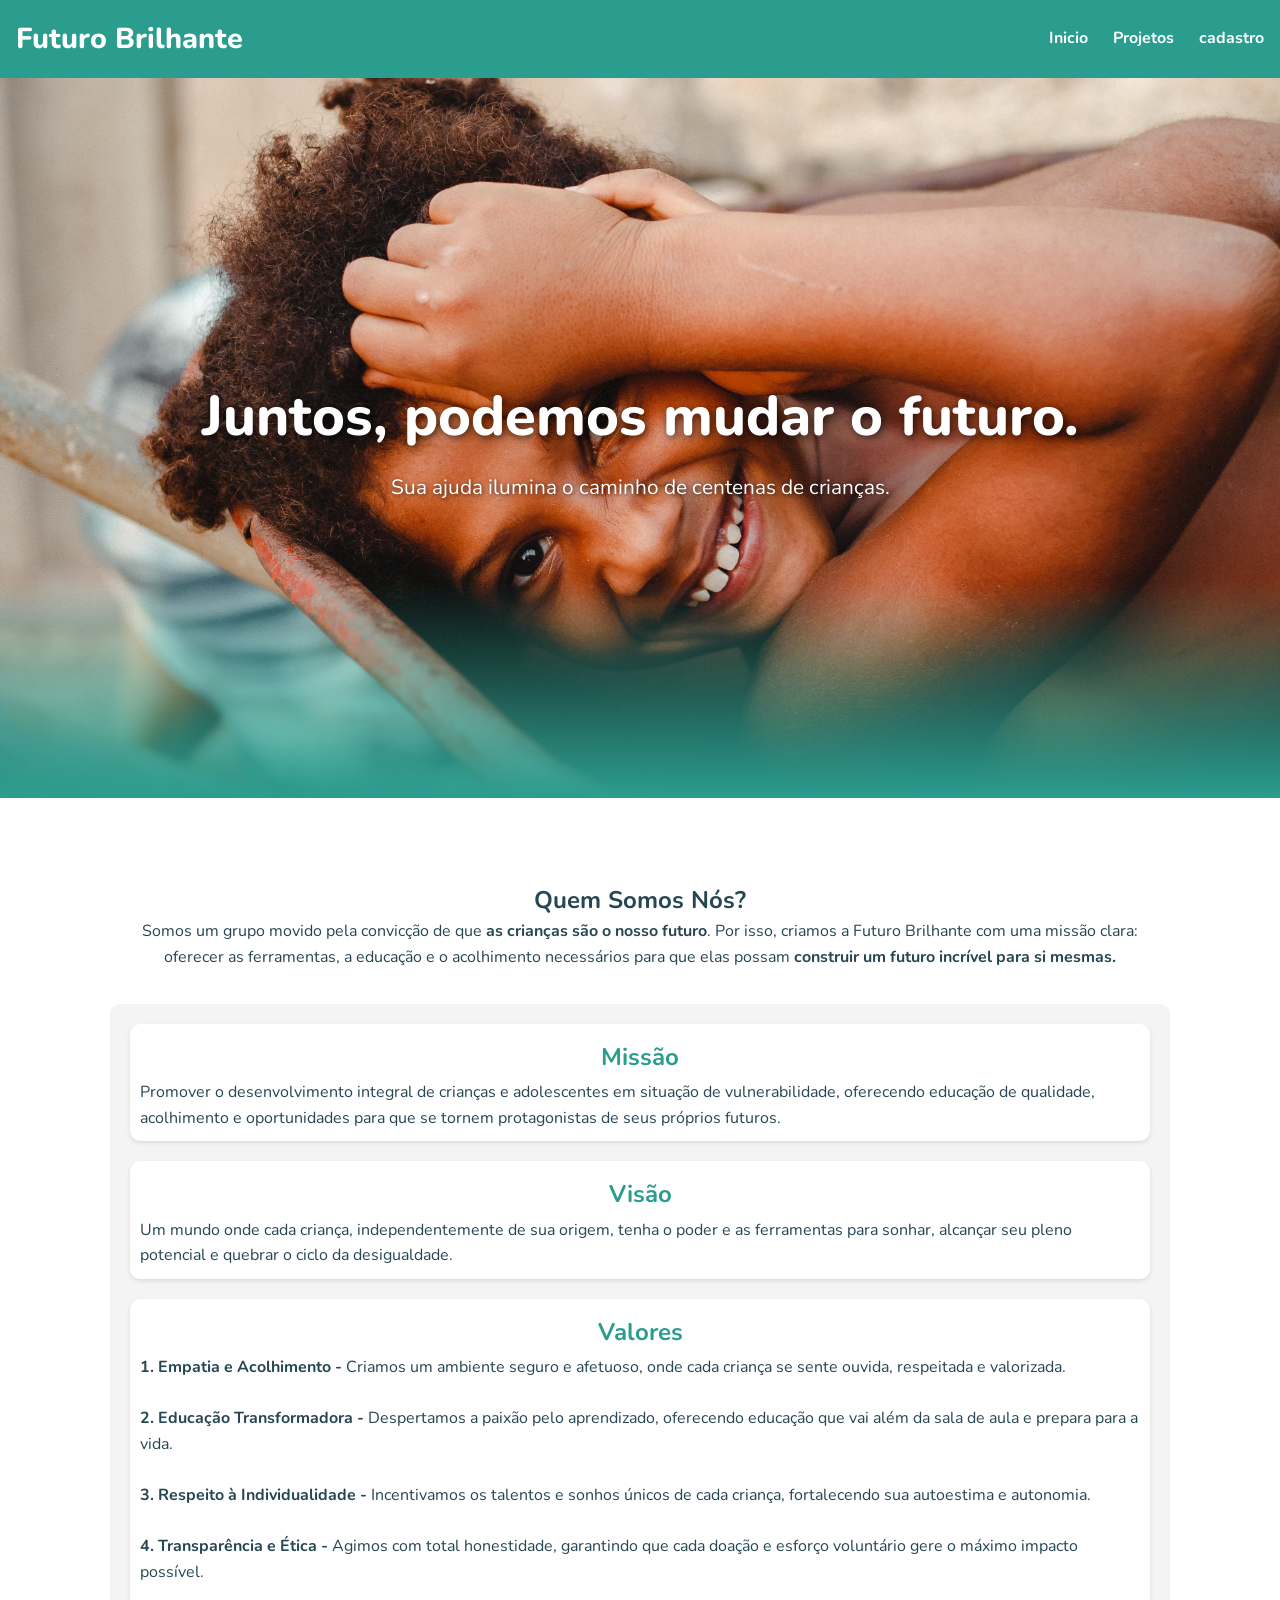
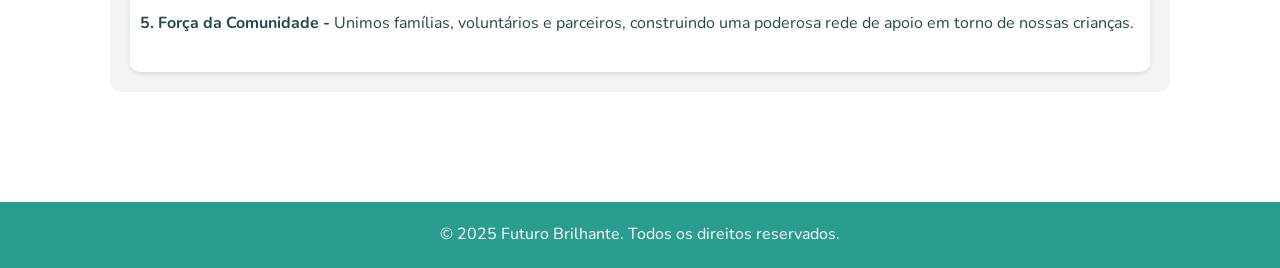
==== index.html @ 2ea3edfa "foi feito as organizaçoes das pastas e criado os arquivos html, css e js" ====
<!DOCTYPE html>
<html lang="br-pt">

<head>
    <meta charset="UTF-8">
    <meta name="viewport" content="width=device-width, initial-scale=1.0">
    <title>ONGs</title>
    <link rel="stylesheet" href="styles/style.css">
    <link rel="preconnect" href="https://fonts.googleapis.com">
    <link rel="preconnect" href="https://fonts.gstatic.com" crossorigin>
    <link href="https://fonts.googleapis.com/css2?family=Nunito:wght@400;700;800&display=swap" rel="stylesheet">
</head>

<body>
    <!-- barrar de navegarção -->
    <!-- Cabeçalhor -->
    <header>
        <div class="div_container">

            <div class="nav_titulo">
                <h1 class="nav_h1">Futuro Brilhante</h1>
            </div>

            <nav>
                <ul class="ul_nav">
                    <li class="li_nav"><a class="a_nav" href="index.html">Inicio</a></li>
                    <li class="li_nav"><a class="a_nav" href="paginas/projetos.html">Projetos</a></li>
                    <li class="li_nav"><a class="a_nav" href="paginas/cadastro.html">cadastro</a></li>
                </ul>
            </nav>
        </div>

    </header>

    <main>
        <section class="hero-section">
            <div class="hero-texto">
                <h1>Juntos, podemos mudar o futuro.</h1>
                <p>Sua ajuda ilumina o caminho de centenas de crianças.</p>
            </div>
        </section>

        <section class="conteudo-principal">
            <div class="container">
                <div class="historia">
                    <h2>Quem Somos Nós?</h2>
                    <p>
                        Somos um grupo movido pela convicção de que <strong>as crianças são o nosso futuro</strong>.
                        Por isso, criamos a Futuro Brilhante com uma missão clara: oferecer as ferramentas,
                        a educação e o acolhimento necessários para que elas possam <strong>construir um futuro incrível
                            para si mesmas.</strong>
                    </p>
                </div>
                <div class="valores_grid">
                    <div class="valores">
                        <h2 class="valores_h2">Missão</h2>
                        <p>
                            Promover o desenvolvimento integral de crianças e adolescentes em situação
                            de vulnerabilidade, oferecendo educação de qualidade, acolhimento
                            e oportunidades para que se tornem protagonistas de seus próprios futuros.
                        </p>
                    </div>
                    <div class="valores">
                        <h2 class="valores_h2">Visão</h2>
                        <p>
                            Um mundo onde cada criança, independentemente de
                            sua origem, tenha o poder e as ferramentas para
                            sonhar, alcançar seu pleno potencial e quebrar o
                            ciclo da desigualdade.
                        </p>
                    </div>
                    <div class="valores">
                        <h2 class="valores_h2">Valores</h2>
                        <p>
                            <strong>1. Empatia e Acolhimento - </strong>

                            Criamos um ambiente seguro e afetuoso, onde cada criança se sente ouvida, respeitada e
                            valorizada. <br><br>

                            <strong>2. Educação Transformadora -</strong> 

                            Despertamos a paixão pelo aprendizado, oferecendo educação que vai além da sala de aula e
                            prepara para a vida.<br><br>

                            <strong>3. Respeito à Individualidade -</strong> 

                            Incentivamos os talentos e sonhos únicos de cada criança, fortalecendo sua autoestima e
                            autonomia.<br><br>

                            <strong>4. Transparência e Ética -</strong> 

                            Agimos com total honestidade, garantindo que cada doação e esforço voluntário gere o máximo
                            impacto possível.<br><br>

                            <strong>5. Força da Comunidade -</strong>

                            Unimos famílias, voluntários e parceiros, construindo uma poderosa rede de apoio em torno de
                            nossas crianças.<br><br>
                        </p>
                    </div>

                </div>
            </div>
        </section>
    </main>
    <footer>
        <div class="container">
            <p>&copy; <span id="ano-atual">2025</span> Futuro Brilhante. Todos os direitos reservados.</p>
        </div>
    </footer>
    <script src="scripts/script.js"></script>
</body>

</html>
---- styles/style.css ----
* {
    margin: 0;
    padding: 0;
    box-sizing: border-box;
}

:root {
    --verde-esperanca: #2A9D8F;
    --amarelo-vibrante: #E9C46A;
    --branco: #FFFFFF;
    --cinza-escuro: #264653;
    /* Cor principal do texto */
    --cinza-claro: #F4F4F4;
    /* Cor para fundos de seção */
}


body {
    font-family: 'Nunito', sans-serif;
    background-color: var(--branco);
    /* Fundo principal */
    color: var(--cinza-escuro);
    /* Cor padrão do texto */
    line-height: 1.6;
}

/* cabeçalhor e navegação */

header {
    background-color: var(--verde-esperanca);
    color: var(--branco);
    padding: 1rem 0;
    box-shadow: 0 2px 4px rgba(0, 0, 0, 0.1);
}

header .div_container {
    display: flex;
    justify-content: space-between;
    align-items: center;
    margin-left: 1rem;
    margin-right: 1rem;
}

.nav_h1 {
    font-size: 1.8rem;
    font-weight: 800;
}

nav .ul_nav {
    list-style: none;
    display: flex;
}

nav .ul_nav .li_nav {
    margin-left: 25px;
}

nav .a_nav {
    text-decoration: none;
    color: var(--branco);
    font-weight: 700;
    transition: opacity 0.3s;
}

.a_nav:hover {
    opacity: 0.8;
}

.container {
    max-width: 1100px;
    margin: 0 auto;
    padding: 0 20px;
}

.img_container {
    width: 50%;
    height: 10%;
    right: 50%;
    overflow: hidden;

}

.img_apresentacao {
    max-width: 100%;
    height: 100%;
    object-fit: cover;
}

/* --- SEÇÃO HERO (IMAGEM DE CAPA) --- */

.hero-section {

    position: relative;
    height: 80vh;
    width: 100%;


    display: flex;
    justify-content: center;
    align-items: center;



    background-image: url('../assets/imgs/pexels-eliomar-reis-32249053-7031742.jpg');
    background-size: cover;
    background-position: center;
}

.hero-section::before {
    content: '';
    position: absolute;
    top: 0;
    left: 0;
    width: 100%;
    height: 100%;
    background: linear-gradient(to top, rgba(42, 157, 143, 1) 0%, transparent 30%);
}


.hero-texto {
    position: relative;
    color: var(--branco);
    text-align: center;
    padding: 20px;
    z-index: 1;
}

.hero-texto h1 {
    font-size: 3.5rem;
    font-weight: 800;
    text-shadow: 2px 2px 8px rgba(0, 0, 0, 0.7);
}

.hero-texto p {
    font-size: 1.3rem;
    text-shadow: 1px 1px 4px rgba(0, 0, 0, 0.7);
    margin-top: 10px;
}

/* Apenas para estilizar o resto do conteúdo da página */
.conteudo-principal {
    padding: 60px 0;
}

.container {
    display: flex;
    flex-direction: column;
    justify-content: center;
    align-items: center;
    padding: 20px;
}

.historia {
    text-align: center;
    margin: 3px;

}

.valores_grid {
    padding: 10px;
    background-color: var(--cinza-claro);
    border-radius: 10px;
    display: flex;
    flex-direction: column;
    margin: 30px;
    width: 100%;
    


}

.valores_h2{
    text-align: center;
    padding: 4px;
    color: var(--verde-esperanca);
}

.valores{
    margin: 10px;
    padding: 10px;
    text-align: start;
    background-color: var(--branco);
    border-radius: 10px;
    box-shadow: 0 2px 4px rgba(0, 0, 0, 0.1);

}

footer{
    background-color: var(--verde-esperanca);
    width: 100%;
    height: 100%;
    display: block;
    color: var(--branco );
}


@media (max-width: 768px) {
    body {
        font-family: 'Nunito', sans-serif;

    }

    header .div_container {
        background-color: var(--verde-esperanca);
        display: flex;
        flex-direction: column;

    }

    .nav_h1 {
        color: var(--branco);
    }

    nav .ul_nav {
        list-style: none;
        display: flex;
        flex-direction: column;
        align-items: center;
    }


    .a_nav {
        text-decoration: none;
        color: var(--branco);
        font-weight: 700;
        transition: opacity 0.3s;
        font-size: 25px;
    }

    .a_nav:hover {
        opacity: 0.8;
    }

    .hero-section {

        position: relative;
        height: 80vh;
        width: 100%;


        display: flex;
        justify-content: center;
        align-items: center;



        background-image: url('../assets/imgs/pexels-eliomar-reis-32249053-7031742.jpg');
        background-size: cover;
        background-position: center;



    }

    .hero-section::before {
        content: '';
        position: absolute;
        top: 0;
        left: 0;
        width: 100%;
        height: 100%;
        background: linear-gradient(to top, rgb(122, 255, 239) 0%, transparent 30%);
    }

    .hero-texto {
        position: relative;
        color: var(--branco);
        text-align: center;
        padding: 20px;
        z-index: 1;
    }

    .hero-texto h1 {
        font-size: 2.5rem;
        font-weight: 800;
        text-shadow: 2px 2px 8px rgba(0, 0, 0, 0.7);
    }

}
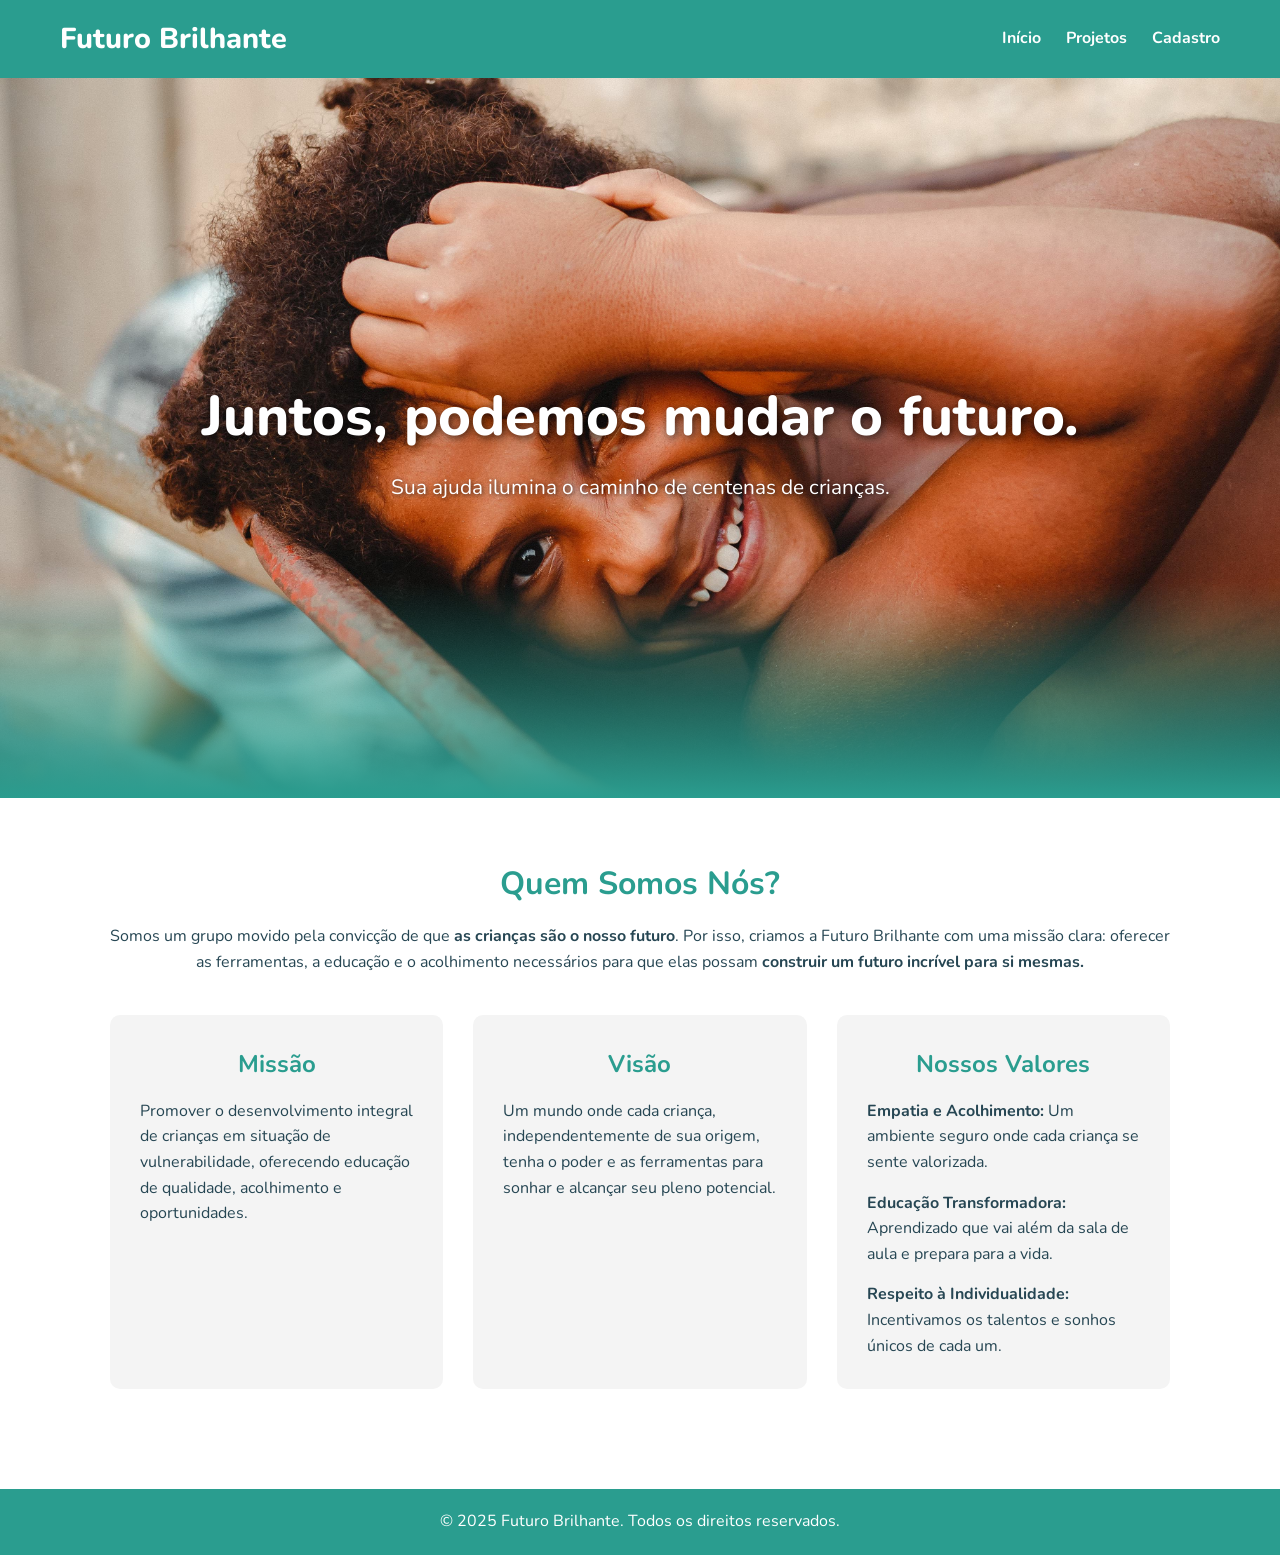
==== commit 4a0a7113: "criação da pagina projeto e cadastro criando validaçoes do formulario em js e arlet de envio de cada" ====
--- a/index.html
+++ b/index.html
@@ -4,7 +4,7 @@
 <head>
     <meta charset="UTF-8">
     <meta name="viewport" content="width=device-width, initial-scale=1.0">
-    <title>ONGs</title>
+    <title>Futuro Brilhante | Início</title>
     <link rel="stylesheet" href="styles/style.css">
     <link rel="preconnect" href="https://fonts.googleapis.com">
     <link rel="preconnect" href="https://fonts.gstatic.com" crossorigin>
@@ -12,24 +12,19 @@
 </head>
 
 <body>
-    <!-- barrar de navegarção -->
-    <!-- Cabeçalhor -->
     <header>
-        <div class="div_container">
-
+        <div class="div_container_header">
             <div class="nav_titulo">
                 <h1 class="nav_h1">Futuro Brilhante</h1>
             </div>
-
             <nav>
                 <ul class="ul_nav">
-                    <li class="li_nav"><a class="a_nav" href="index.html">Inicio</a></li>
+                    <li class="li_nav"><a class="a_nav" href="index.html">Início</a></li>
                     <li class="li_nav"><a class="a_nav" href="paginas/projetos.html">Projetos</a></li>
-                    <li class="li_nav"><a class="a_nav" href="paginas/cadastro.html">cadastro</a></li>
+                    <li class="li_nav"><a class="a_nav" href="paginas/cadastro.html">Cadastro</a></li>
                 </ul>
             </nav>
         </div>
-
     </header>
 
     <main>
@@ -47,68 +42,40 @@
                     <p>
                         Somos um grupo movido pela convicção de que <strong>as crianças são o nosso futuro</strong>.
                         Por isso, criamos a Futuro Brilhante com uma missão clara: oferecer as ferramentas,
-                        a educação e o acolhimento necessários para que elas possam <strong>construir um futuro incrível
-                            para si mesmas.</strong>
+                        a educação e o acolhimento necessários para que elas possam <strong>construir um futuro incrível para si mesmas.</strong>
                     </p>
                 </div>
+                
                 <div class="valores_grid">
-                    <div class="valores">
-                        <h2 class="valores_h2">Missão</h2>
+                    <div class="valores-card">
+                        <h3>Missão</h3>
                         <p>
-                            Promover o desenvolvimento integral de crianças e adolescentes em situação
-                            de vulnerabilidade, oferecendo educação de qualidade, acolhimento
-                            e oportunidades para que se tornem protagonistas de seus próprios futuros.
-                        </p>
-                    </div>
-                    <div class="valores">
-                        <h2 class="valores_h2">Visão</h2>
-                        <p>
-                            Um mundo onde cada criança, independentemente de
-                            sua origem, tenha o poder e as ferramentas para
-                            sonhar, alcançar seu pleno potencial e quebrar o
-                            ciclo da desigualdade.
-                        </p>
-                    </div>
-                    <div class="valores">
-                        <h2 class="valores_h2">Valores</h2>
-                        <p>
-                            <strong>1. Empatia e Acolhimento - </strong>
-
-                            Criamos um ambiente seguro e afetuoso, onde cada criança se sente ouvida, respeitada e
-                            valorizada. <br><br>
-
-                            <strong>2. Educação Transformadora -</strong> 
-
-                            Despertamos a paixão pelo aprendizado, oferecendo educação que vai além da sala de aula e
-                            prepara para a vida.<br><br>
-
-                            <strong>3. Respeito à Individualidade -</strong> 
-
-                            Incentivamos os talentos e sonhos únicos de cada criança, fortalecendo sua autoestima e
-                            autonomia.<br><br>
-
-                            <strong>4. Transparência e Ética -</strong> 
-
-                            Agimos com total honestidade, garantindo que cada doação e esforço voluntário gere o máximo
-                            impacto possível.<br><br>
-
-                            <strong>5. Força da Comunidade -</strong>
-
-                            Unimos famílias, voluntários e parceiros, construindo uma poderosa rede de apoio em torno de
-                            nossas crianças.<br><br>
+                            Promover o desenvolvimento integral de crianças em situação de vulnerabilidade, oferecendo educação de qualidade, acolhimento e oportunidades.
                         </p>
                     </div>
 
+                    <div class="valores-card">
+                        <h3>Visão</h3>
+                        <p>
+                            Um mundo onde cada criança, independentemente de sua origem, tenha o poder e as ferramentas para sonhar e alcançar seu pleno potencial.
+                        </p>
+                    </div>
+
+                    <div class="valores-card">
+                        <h3>Nossos Valores</h3>
+                        <ul class="lista-valores">
+                            <li><strong>Empatia e Acolhimento:</strong> Um ambiente seguro onde cada criança se sente valorizada.</li>
+                            <li><strong>Educação Transformadora:</strong> Aprendizado que vai além da sala de aula e prepara para a vida.</li>
+                            <li><strong>Respeito à Individualidade:</strong> Incentivamos os talentos e sonhos únicos de cada um.</li>
+                        </ul>
+                    </div>
                 </div>
             </div>
         </section>
     </main>
+
     <footer>
-        <div class="container">
-            <p>&copy; <span id="ano-atual">2025</span> Futuro Brilhante. Todos os direitos reservados.</p>
-        </div>
+        <p>&copy; <span>2025</span> Futuro Brilhante. Todos os direitos reservados.</p>
     </footer>
-    <script src="scripts/script.js"></script>
 </body>
-
 </html>
--- a/styles/style.css
+++ b/styles/style.css
@@ -9,23 +9,28 @@
     --amarelo-vibrante: #E9C46A;
     --branco: #FFFFFF;
     --cinza-escuro: #264653;
-    /* Cor principal do texto */
     --cinza-claro: #F4F4F4;
-    /* Cor para fundos de seção */
-}
-
+}
 
 body {
     font-family: 'Nunito', sans-serif;
     background-color: var(--branco);
-    /* Fundo principal */
     color: var(--cinza-escuro);
-    /* Cor padrão do texto */
     line-height: 1.6;
 }
 
-/* cabeçalhor e navegação */
-
+/* --- ESTILOS GERAIS --- */
+.container {
+    max-width: 1100px;
+    margin: 0 auto;
+    padding: 0 20px;
+}
+
+.conteudo-principal {
+    padding: 60px 0;
+}
+
+/* --- CABEÇALHO E NAVEGAÇÃO --- */
 header {
     background-color: var(--verde-esperanca);
     color: var(--branco);
@@ -33,12 +38,13 @@
     box-shadow: 0 2px 4px rgba(0, 0, 0, 0.1);
 }
 
-header .div_container {
+header .div_container_header {
     display: flex;
     justify-content: space-between;
     align-items: center;
-    margin-left: 1rem;
-    margin-right: 1rem;
+    max-width: 1200px;
+    margin: 0 auto;
+    padding: 0 20px;
 }
 
 .nav_h1 {
@@ -66,41 +72,15 @@
     opacity: 0.8;
 }
 
-.container {
-    max-width: 1100px;
-    margin: 0 auto;
-    padding: 0 20px;
-}
-
-.img_container {
-    width: 50%;
-    height: 10%;
-    right: 50%;
-    overflow: hidden;
-
-}
-
-.img_apresentacao {
-    max-width: 100%;
-    height: 100%;
-    object-fit: cover;
-}
-
-/* --- SEÇÃO HERO (IMAGEM DE CAPA) --- */
-
+
+/* --- SEÇÃO HERO (PÁGINA INICIAL) --- */
 .hero-section {
-
     position: relative;
     height: 80vh;
     width: 100%;
-
-
     display: flex;
     justify-content: center;
     align-items: center;
-
-
-
     background-image: url('../assets/imgs/pexels-eliomar-reis-32249053-7031742.jpg');
     background-size: cover;
     background-position: center;
@@ -116,7 +96,6 @@
     background: linear-gradient(to top, rgba(42, 157, 143, 1) 0%, transparent 30%);
 }
 
-
 .hero-texto {
     position: relative;
     color: var(--branco);
@@ -137,143 +116,197 @@
     margin-top: 10px;
 }
 
-/* Apenas para estilizar o resto do conteúdo da página */
-.conteudo-principal {
-    padding: 60px 0;
-}
-
-.container {
+
+/* --- CONTEÚDO PÁGINA INICIAL --- */
+.historia {
+    text-align: center;
+    margin-bottom: 40px;
+}
+.historia h2 {
+    color: var(--verde-esperanca);
+    margin-bottom: 15px;
+    font-size: 2rem;
+}
+
+.valores_grid {
+    display: grid;
+    grid-template-columns: repeat(auto-fit, minmax(300px, 1fr));
+    gap: 30px;
+    margin-top: 40px;
+}
+.valores-card {
+    background-color: var(--cinza-claro);
+    padding: 30px;
+    border-radius: 10px;
+}
+.valores-card h3 {
+    color: var(--verde-esperanca);
+    text-align: center;
+    margin-bottom: 15px;
+    font-size: 1.5rem;
+}
+.lista-valores {
+    list-style: none;
+    padding: 0;
+}
+.lista-valores li {
+    margin-bottom: 15px;
+}
+.lista-valores li:last-child {
+    margin-bottom: 0;
+}
+
+
+/* --- PÁGINA PROJETOS E CADASTRO (TÍTULO) --- */
+.pagina-titulo-section {
+    background-color: var(--cinza-claro);
+    padding: 40px 0;
+}
+.pagina-titulo-texto {
+    color: var(--verde-esperanca);
+    text-align: center;
+}
+.pagina-titulo-texto h1 {
+    font-size: 3.5rem;
+    font-weight: 800;
+}
+
+
+/* --- PÁGINA PROJETOS (GRID DE CARDS) --- */
+.projetos-grid {
+    display: grid;
+    grid-template-columns: repeat(auto-fit, minmax(320px, 1fr));
+    gap: 30px;
+}
+.card-project {
+    background-color: var(--branco);
+    border-radius: 10px;
+    box-shadow: 0 4px 8px rgba(0, 0, 0, 0.1);
+    overflow: hidden;
     display: flex;
     flex-direction: column;
-    justify-content: center;
-    align-items: center;
+    transition: transform 0.3s, box-shadow 0.3s;
+}
+.card-project:hover {
+    transform: translateY(-5px);
+    box-shadow: 0 6px 12px rgba(0, 0, 0, 0.15);
+}
+.card-imgs {
+    height: 220px;
+    width: 100%;
+}
+.card-imgs img {
+    width: 100%;
+    height: 100%;
+    object-fit: cover;
+    display: block;
+}
+.card-text {
     padding: 20px;
-}
-
-.historia {
-    text-align: center;
-    margin: 3px;
-
-}
-
-.valores_grid {
-    padding: 10px;
+    flex-grow: 1;
+}
+.card-text h3 {
+    color: var(--verde-esperanca);
+    margin-bottom: 10px;
+}
+
+
+/* --- PÁGINA DE CADASTRO (FORMULÁRIO) --- */
+.form-cadastro {
+    max-width: 600px;
+    margin: 0 auto;
+    padding: 40px;
     background-color: var(--cinza-claro);
     border-radius: 10px;
-    display: flex;
-    flex-direction: column;
-    margin: 30px;
-    width: 100%;
-    
-
-
-}
-
-.valores_h2{
-    text-align: center;
-    padding: 4px;
-    color: var(--verde-esperanca);
-}
-
-.valores{
-    margin: 10px;
-    padding: 10px;
-    text-align: start;
-    background-color: var(--branco);
-    border-radius: 10px;
-    box-shadow: 0 2px 4px rgba(0, 0, 0, 0.1);
-
-}
-
-footer{
+}
+.form-cadastro h2, .form-cadastro p {
+    text-align: center;
+    margin-bottom: 20px;
+}
+.form-cadastro label {
+    display: block;
+    margin-bottom: 5px;
+    font-weight: 700;
+}
+.form-cadastro input,
+.form-cadastro textarea {
+    width: 100%;
+    padding: 12px;
+    margin-bottom: 20px;
+    border: 1px solid #ccc;
+    border-radius: 5px;
+    font-family: 'Nunito', sans-serif;
+    font-size: 1rem;
+}
+.form-cadastro button {
+    width: 100%;
+    padding: 15px;
+    background-color: var(--amarelo-vibrante);
+    color: var(--cinza-escuro);
+    border: none;
+    border-radius: 5px;
+    font-size: 1.1rem;
+    font-weight: 700;
+    cursor: pointer;
+    transition: background-color 0.3s;
+}
+.form-cadastro button:hover {
+    background-color: #f0c975;
+}
+
+
+/* --- RODAPÉ --- */
+footer {
     background-color: var(--verde-esperanca);
-    width: 100%;
-    height: 100%;
-    display: block;
-    color: var(--branco );
-}
-
-
+    color: var(--branco);
+    text-align: center;
+    padding: 20px 0;
+    margin-top: 40px;
+}
+
+/* --- ESTILOS PARA VALIDAÇÃO DE FORMULÁRIO --- */
+
+.mensagem-erro {
+    color: #c0392b; /* Um tom de vermelho */
+    font-size: 0.85rem;
+    margin-top: -15px; /* Puxa a mensagem para mais perto do campo */
+    margin-bottom: 10px;
+    display: block; /* Garante que a mensagem ocupe sua própria linha */
+    height: 1rem; /* Garante um espaço fixo para a mensagem não "empurrar" o layout */
+}
+
+.input-erro {
+    border: 2px solid #c0392b !important; /* Borda vermelha para campos inválidos */
+    background-color: #fbe9e7;
+}
+/* --- MEDIA QUERIES (AJUSTES PARA TELAS PEQUENAS) --- */
 @media (max-width: 768px) {
-    body {
-        font-family: 'Nunito', sans-serif;
-
-    }
-
-    header .div_container {
-        background-color: var(--verde-esperanca);
-        display: flex;
+    header .div_container_header {
         flex-direction: column;
-
-    }
-
-    .nav_h1 {
-        color: var(--branco);
+        gap: 15px; /* Adiciona um espaço entre o título e a navegação */
     }
 
     nav .ul_nav {
-        list-style: none;
-        display: flex;
         flex-direction: column;
         align-items: center;
-    }
-
-
-    .a_nav {
-        text-decoration: none;
-        color: var(--branco);
-        font-weight: 700;
-        transition: opacity 0.3s;
-        font-size: 25px;
-    }
-
-    .a_nav:hover {
-        opacity: 0.8;
-    }
-
-    .hero-section {
-
-        position: relative;
-        height: 80vh;
-        width: 100%;
-
-
-        display: flex;
-        justify-content: center;
-        align-items: center;
-
-
-
-        background-image: url('../assets/imgs/pexels-eliomar-reis-32249053-7031742.jpg');
-        background-size: cover;
-        background-position: center;
-
-
-
-    }
-
-    .hero-section::before {
-        content: '';
-        position: absolute;
-        top: 0;
-        left: 0;
-        width: 100%;
-        height: 100%;
-        background: linear-gradient(to top, rgb(122, 255, 239) 0%, transparent 30%);
-    }
-
-    .hero-texto {
-        position: relative;
-        color: var(--branco);
-        text-align: center;
+        gap: 10px; /* Adiciona espaço entre os links do menu */
+    }
+    
+    nav .ul_nav .li_nav {
+        margin-left: 0; /* Remove a margem lateral no modo coluna */
+    }
+    
+    /* Diminui o tamanho dos títulos grandes em telas pequenas */
+    .hero-texto h1, .pagina-titulo-texto h1 {
+        font-size: 2.5rem;
+    }
+
+    .hero-texto p {
+        font-size: 1.1rem;
+    }
+
+    /* Diminui o padding do formulário em telas pequenas */
+    .form-cadastro {
         padding: 20px;
-        z-index: 1;
-    }
-
-    .hero-texto h1 {
-        font-size: 2.5rem;
-        font-weight: 800;
-        text-shadow: 2px 2px 8px rgba(0, 0, 0, 0.7);
-    }
-
+    }
 }
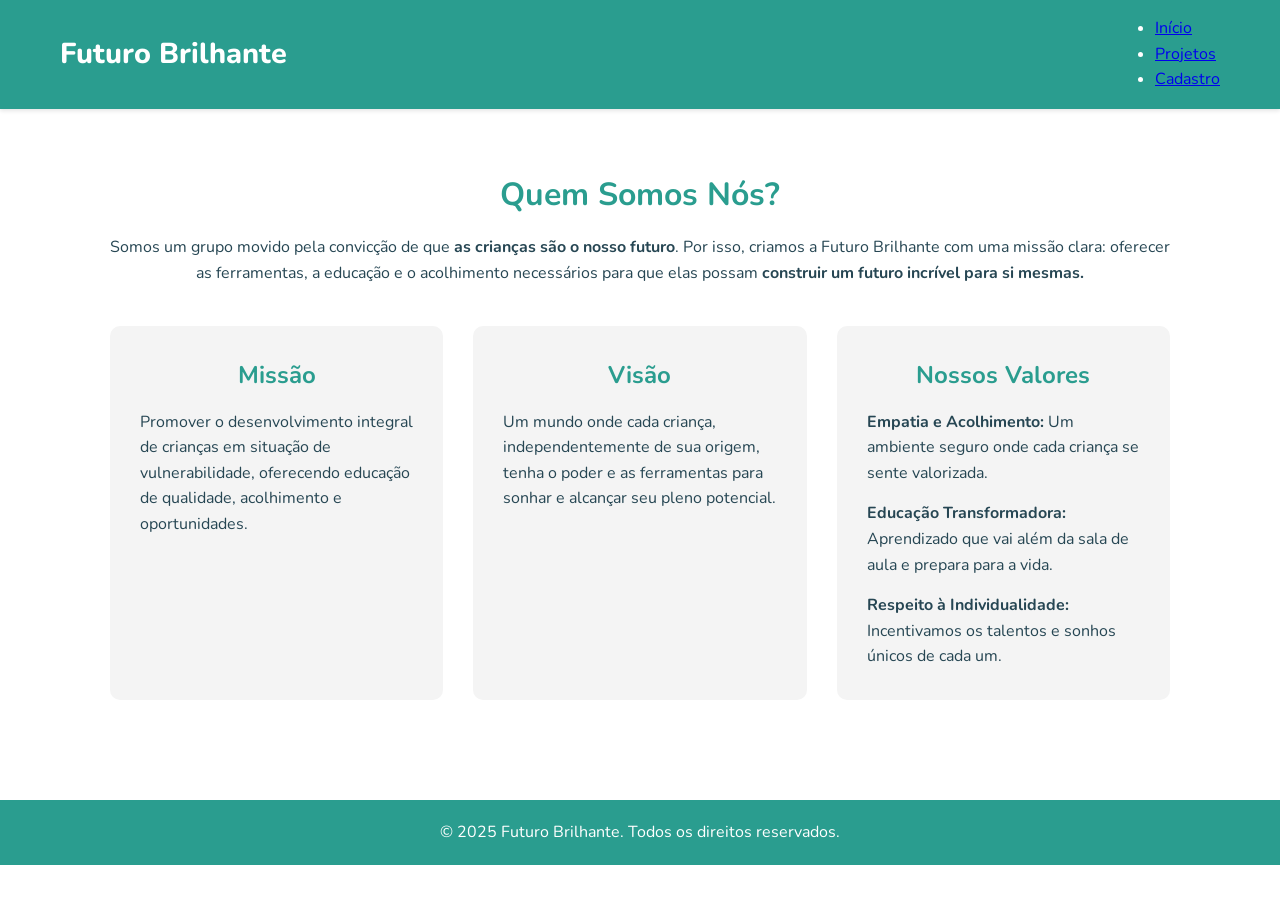
==== commit e42bee6d: "atualizando o navBar" ====
--- a/index.html
+++ b/index.html
@@ -9,6 +9,8 @@
     <link rel="preconnect" href="https://fonts.googleapis.com">
     <link rel="preconnect" href="https://fonts.gstatic.com" crossorigin>
     <link href="https://fonts.googleapis.com/css2?family=Nunito:wght@400;700;800&display=swap" rel="stylesheet">
+    <link rel="stylesheet"
+        href="https://fonts.googleapis.com/css2?family=Material+Symbols+Outlined:opsz,wght,FILL,GRAD@24,400,0,0&icon_names=menu" />
 </head>
 
 <body>
@@ -17,56 +19,69 @@
             <div class="nav_titulo">
                 <h1 class="nav_h1">Futuro Brilhante</h1>
             </div>
-            <nav>
-                <ul class="ul_nav">
+
+            <button class="buttonToggle" id="menu-hamburguer" >
+                <span class="material-symbols-outlined">menu</span>
+            </button>
+
+            <!-- <nav class="nav_principal"> -->
+                <ul class="ul_nav" id="ul_nav">
                     <li class="li_nav"><a class="a_nav" href="index.html">Início</a></li>
                     <li class="li_nav"><a class="a_nav" href="paginas/projetos.html">Projetos</a></li>
                     <li class="li_nav"><a class="a_nav" href="paginas/cadastro.html">Cadastro</a></li>
                 </ul>
-            </nav>
+            <!-- </nav> -->
         </div>
     </header>
 
     <main>
-        <section class="hero-section">
+        <!-- <section class="hero-section">
             <div class="hero-texto">
                 <h1>Juntos, podemos mudar o futuro.</h1>
                 <p>Sua ajuda ilumina o caminho de centenas de crianças.</p>
             </div>
-        </section>
+        </section> -->
 
         <section class="conteudo-principal">
             <div class="container">
                 <div class="historia">
+
+                    <p id="teste"></p>
                     <h2>Quem Somos Nós?</h2>
                     <p>
                         Somos um grupo movido pela convicção de que <strong>as crianças são o nosso futuro</strong>.
                         Por isso, criamos a Futuro Brilhante com uma missão clara: oferecer as ferramentas,
-                        a educação e o acolhimento necessários para que elas possam <strong>construir um futuro incrível para si mesmas.</strong>
+                        a educação e o acolhimento necessários para que elas possam <strong>construir um futuro incrível
+                            para si mesmas.</strong>
                     </p>
                 </div>
-                
+
                 <div class="valores_grid">
                     <div class="valores-card">
                         <h3>Missão</h3>
                         <p>
-                            Promover o desenvolvimento integral de crianças em situação de vulnerabilidade, oferecendo educação de qualidade, acolhimento e oportunidades.
+                            Promover o desenvolvimento integral de crianças em situação de vulnerabilidade, oferecendo
+                            educação de qualidade, acolhimento e oportunidades.
                         </p>
                     </div>
 
                     <div class="valores-card">
                         <h3>Visão</h3>
                         <p>
-                            Um mundo onde cada criança, independentemente de sua origem, tenha o poder e as ferramentas para sonhar e alcançar seu pleno potencial.
+                            Um mundo onde cada criança, independentemente de sua origem, tenha o poder e as ferramentas
+                            para sonhar e alcançar seu pleno potencial.
                         </p>
                     </div>
 
                     <div class="valores-card">
                         <h3>Nossos Valores</h3>
                         <ul class="lista-valores">
-                            <li><strong>Empatia e Acolhimento:</strong> Um ambiente seguro onde cada criança se sente valorizada.</li>
-                            <li><strong>Educação Transformadora:</strong> Aprendizado que vai além da sala de aula e prepara para a vida.</li>
-                            <li><strong>Respeito à Individualidade:</strong> Incentivamos os talentos e sonhos únicos de cada um.</li>
+                            <li><strong>Empatia e Acolhimento:</strong> Um ambiente seguro onde cada criança se sente
+                                valorizada.</li>
+                            <li><strong>Educação Transformadora:</strong> Aprendizado que vai além da sala de aula e
+                                prepara para a vida.</li>
+                            <li><strong>Respeito à Individualidade:</strong> Incentivamos os talentos e sonhos únicos de
+                                cada um.</li>
                         </ul>
                     </div>
                 </div>
@@ -77,5 +92,8 @@
     <footer>
         <p>&copy; <span>2025</span> Futuro Brilhante. Todos os direitos reservados.</p>
     </footer>
+
+    <script src="scripts/script.js"></script>
 </body>
+
 </html>
--- a/styles/style.css
+++ b/styles/style.css
@@ -52,16 +52,16 @@
     font-weight: 800;
 }
 
-nav .ul_nav {
+.nav_principal .ul_nav {
     list-style: none;
     display: flex;
 }
 
-nav .ul_nav .li_nav {
+.nav_principal .ul_nav .li_nav {
     margin-left: 25px;
 }
 
-nav .a_nav {
+.nav_principal .a_nav {
     text-decoration: none;
     color: var(--branco);
     font-weight: 700;
@@ -122,6 +122,7 @@
     text-align: center;
     margin-bottom: 40px;
 }
+
 .historia h2 {
     color: var(--verde-esperanca);
     margin-bottom: 15px;
@@ -134,24 +135,29 @@
     gap: 30px;
     margin-top: 40px;
 }
+
 .valores-card {
     background-color: var(--cinza-claro);
     padding: 30px;
     border-radius: 10px;
 }
+
 .valores-card h3 {
     color: var(--verde-esperanca);
     text-align: center;
     margin-bottom: 15px;
     font-size: 1.5rem;
 }
+
 .lista-valores {
     list-style: none;
     padding: 0;
 }
+
 .lista-valores li {
     margin-bottom: 15px;
 }
+
 .lista-valores li:last-child {
     margin-bottom: 0;
 }
@@ -162,10 +168,12 @@
     background-color: var(--cinza-claro);
     padding: 40px 0;
 }
+
 .pagina-titulo-texto {
     color: var(--verde-esperanca);
     text-align: center;
 }
+
 .pagina-titulo-texto h1 {
     font-size: 3.5rem;
     font-weight: 800;
@@ -178,6 +186,7 @@
     grid-template-columns: repeat(auto-fit, minmax(320px, 1fr));
     gap: 30px;
 }
+
 .card-project {
     background-color: var(--branco);
     border-radius: 10px;
@@ -187,24 +196,29 @@
     flex-direction: column;
     transition: transform 0.3s, box-shadow 0.3s;
 }
+
 .card-project:hover {
     transform: translateY(-5px);
     box-shadow: 0 6px 12px rgba(0, 0, 0, 0.15);
 }
+
 .card-imgs {
     height: 220px;
     width: 100%;
 }
+
 .card-imgs img {
     width: 100%;
     height: 100%;
     object-fit: cover;
     display: block;
 }
+
 .card-text {
     padding: 20px;
     flex-grow: 1;
 }
+
 .card-text h3 {
     color: var(--verde-esperanca);
     margin-bottom: 10px;
@@ -219,15 +233,19 @@
     background-color: var(--cinza-claro);
     border-radius: 10px;
 }
-.form-cadastro h2, .form-cadastro p {
+
+.form-cadastro h2,
+.form-cadastro p {
     text-align: center;
     margin-bottom: 20px;
 }
+
 .form-cadastro label {
     display: block;
     margin-bottom: 5px;
     font-weight: 700;
 }
+
 .form-cadastro input,
 .form-cadastro textarea {
     width: 100%;
@@ -238,6 +256,7 @@
     font-family: 'Nunito', sans-serif;
     font-size: 1rem;
 }
+
 .form-cadastro button {
     width: 100%;
     padding: 15px;
@@ -250,6 +269,7 @@
     cursor: pointer;
     transition: background-color 0.3s;
 }
+
 .form-cadastro button:hover {
     background-color: #f0c975;
 }
@@ -267,37 +287,65 @@
 /* --- ESTILOS PARA VALIDAÇÃO DE FORMULÁRIO --- */
 
 .mensagem-erro {
-    color: #c0392b; /* Um tom de vermelho */
+    color: #c0392b;
     font-size: 0.85rem;
-    margin-top: -15px; /* Puxa a mensagem para mais perto do campo */
+    margin-top: -15px;
     margin-bottom: 10px;
-    display: block; /* Garante que a mensagem ocupe sua própria linha */
-    height: 1rem; /* Garante um espaço fixo para a mensagem não "empurrar" o layout */
+    display: block;
+    height: 1rem;
 }
 
 .input-erro {
-    border: 2px solid #c0392b !important; /* Borda vermelha para campos inválidos */
+    border: 2px solid #c0392b !important;
     background-color: #fbe9e7;
 }
+
+.buttonToggle {
+    display: none;
+}
+
 /* --- MEDIA QUERIES (AJUSTES PARA TELAS PEQUENAS) --- */
 @media (max-width: 768px) {
     header .div_container_header {
+        flex-direction: row;
+        padding-left: 20px;
+        justify-content: space-between;
+        align-items: center;
+        padding-right: 10px;
+    }
+
+    .buttonToggle {
+        display: block;
+        padding: 0;
+        background-color: var(--verde-esperanca);
+        border: none;
+        color: var(--branco);
+    }
+
+     .ul_nav {
+        display: block;
+        position: absolute;
+        top: 80px;
+        left: 0;
+        width: 100%;
+        background-color: var(--verde-esperanca);
         flex-direction: column;
-        gap: 15px; /* Adiciona um espaço entre o título e a navegação */
-    }
-
-    nav .ul_nav {
-        flex-direction: column;
-        align-items: center;
-        gap: 10px; /* Adiciona espaço entre os links do menu */
-    }
-    
-    nav .ul_nav .li_nav {
-        margin-left: 0; /* Remove a margem lateral no modo coluna */
-    }
-    
-    /* Diminui o tamanho dos títulos grandes em telas pequenas */
-    .hero-texto h1, .pagina-titulo-texto h1 {
+        text-align: center;
+        transition: max-height 0.4s ease-out;
+    }
+
+    .ativo .ul_nav {
+        display: none;
+    }
+
+  .li_nav {
+        padding: 15px 0;
+        width: 100%;
+    }
+
+
+    .hero-texto h1,
+    .pagina-titulo-texto h1 {
         font-size: 2.5rem;
     }
 
@@ -305,8 +353,9 @@
         font-size: 1.1rem;
     }
 
-    /* Diminui o padding do formulário em telas pequenas */
+
     .form-cadastro {
         padding: 20px;
     }
+
 }
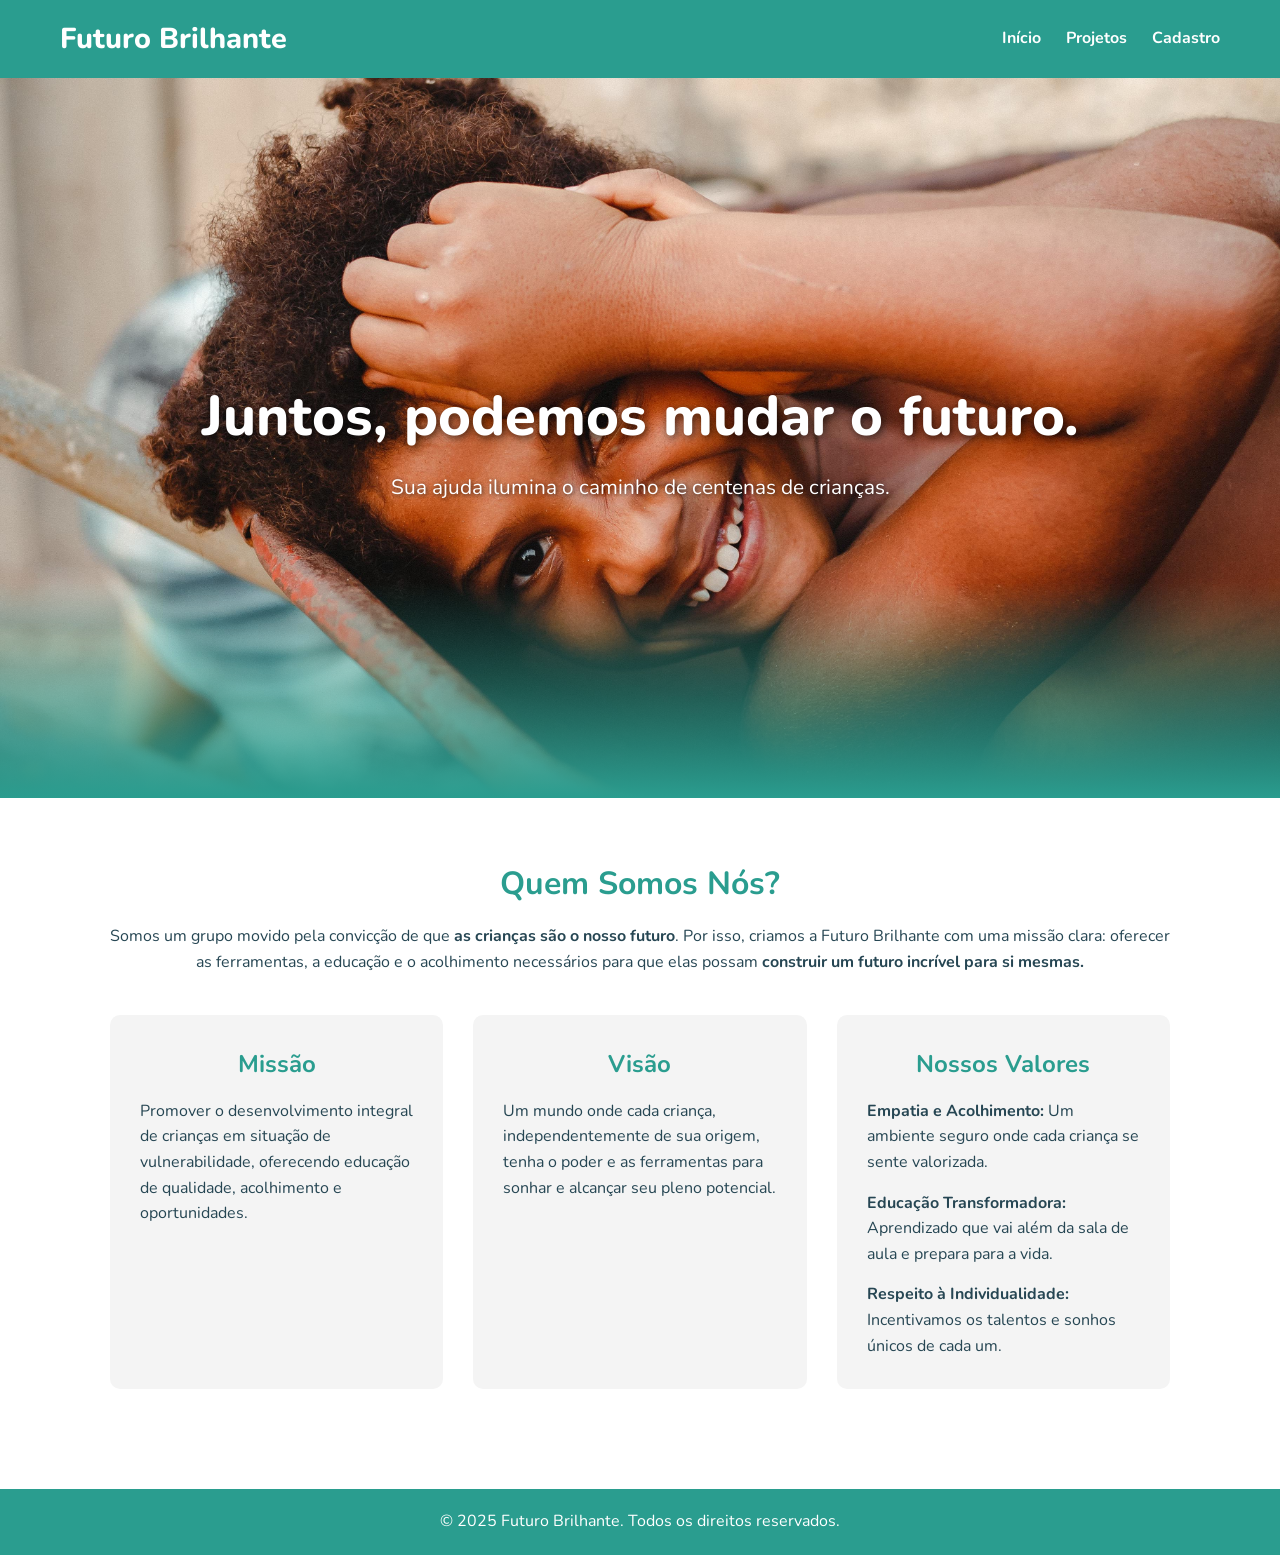
==== commit d5722bf3: "atualizando barrar de navegação para mobile com buttontoggle e colocando uma animação ao aparece" ====
--- a/index.html
+++ b/index.html
@@ -20,27 +20,28 @@
                 <h1 class="nav_h1">Futuro Brilhante</h1>
             </div>
 
-            <button class="buttonToggle" id="menu-hamburguer" >
+            <button class="buttonToggle" id="menu-hamburguer">
                 <span class="material-symbols-outlined">menu</span>
             </button>
 
-            <!-- <nav class="nav_principal"> -->
+            <nav class="nav_principal">
                 <ul class="ul_nav" id="ul_nav">
                     <li class="li_nav"><a class="a_nav" href="index.html">Início</a></li>
                     <li class="li_nav"><a class="a_nav" href="paginas/projetos.html">Projetos</a></li>
                     <li class="li_nav"><a class="a_nav" href="paginas/cadastro.html">Cadastro</a></li>
+
                 </ul>
-            <!-- </nav> -->
+            </nav>
         </div>
     </header>
 
     <main>
-        <!-- <section class="hero-section">
+        <section class="hero-section">
             <div class="hero-texto">
                 <h1>Juntos, podemos mudar o futuro.</h1>
                 <p>Sua ajuda ilumina o caminho de centenas de crianças.</p>
             </div>
-        </section> -->
+        </section>
 
         <section class="conteudo-principal">
             <div class="container">
--- a/styles/style.css
+++ b/styles/style.css
@@ -57,7 +57,7 @@
     display: flex;
 }
 
-.nav_principal .ul_nav .li_nav {
+.nav_principal .li_nav {
     margin-left: 25px;
 }
 
@@ -72,6 +72,17 @@
     opacity: 0.8;
 }
 
+/* Esconde o botão em telas grandes */
+.buttonToggle {
+    display: none;
+    background: none;
+    border: none;
+    color: var(--branco);
+    cursor: pointer;
+}
+.buttonToggle .material-symbols-outlined {
+    font-size: 2.5rem;
+}
 
 /* --- SEÇÃO HERO (PÁGINA INICIAL) --- */
 .hero-section {
@@ -163,7 +174,7 @@
 }
 
 
-/* --- PÁGINA PROJETOS E CADASTRO (TÍTULO) --- */
+
 .pagina-titulo-section {
     background-color: var(--cinza-claro);
     padding: 40px 0;
@@ -180,7 +191,7 @@
 }
 
 
-/* --- PÁGINA PROJETOS (GRID DE CARDS) --- */
+
 .projetos-grid {
     display: grid;
     grid-template-columns: repeat(auto-fit, minmax(320px, 1fr));
@@ -225,7 +236,7 @@
 }
 
 
-/* --- PÁGINA DE CADASTRO (FORMULÁRIO) --- */
+
 .form-cadastro {
     max-width: 600px;
     margin: 0 auto;
@@ -275,7 +286,7 @@
 }
 
 
-/* --- RODAPÉ --- */
+
 footer {
     background-color: var(--verde-esperanca);
     color: var(--branco);
@@ -284,7 +295,7 @@
     margin-top: 40px;
 }
 
-/* --- ESTILOS PARA VALIDAÇÃO DE FORMULÁRIO --- */
+
 
 .mensagem-erro {
     color: #c0392b;
@@ -300,62 +311,58 @@
     background-color: #fbe9e7;
 }
 
-.buttonToggle {
-    display: none;
-}
-
-/* --- MEDIA QUERIES (AJUSTES PARA TELAS PEQUENAS) --- */
+
+
+
 @media (max-width: 768px) {
-    header .div_container_header {
-        flex-direction: row;
-        padding-left: 20px;
-        justify-content: space-between;
-        align-items: center;
-        padding-right: 10px;
-    }
-
+    
     .buttonToggle {
         display: block;
-        padding: 0;
-        background-color: var(--verde-esperanca);
-        border: none;
-        color: var(--branco);
-    }
-
-     .ul_nav {
-        display: block;
+    }
+
+    
+    .nav_principal {
         position: absolute;
-        top: 80px;
+        top: 80px; 
         left: 0;
         width: 100%;
         background-color: var(--verde-esperanca);
+        
+        max-height: 0;
+        overflow: hidden;
+        transition: max-height 0.4s ease-out;
+        z-index: 1000; 
+    }
+
+    
+    .nav_principal.ativo {
+        max-height: 300px; 
+        box-shadow: 0 4px 6px rgba(0, 0, 0, 0.1);
+    }
+    
+   
+    .nav_principal .ul_nav {
         flex-direction: column;
+        align-items: center;
+        padding: 20px 0;
+        gap: 15px;
+    }
+
+    .nav_principal .li_nav {
+        margin-left: 0;
+        width: 100%;
         text-align: center;
-        transition: max-height 0.4s ease-out;
-    }
-
-    .ativo .ul_nav {
-        display: none;
-    }
-
-  .li_nav {
-        padding: 15px 0;
-        width: 100%;
-    }
-
-
+    }
+
+    .nav_principal .a_nav {
+        font-size: 1.2rem;
+        padding: 10px 0;
+        display: block;
+    }
+
+    
     .hero-texto h1,
     .pagina-titulo-texto h1 {
         font-size: 2.5rem;
     }
-
-    .hero-texto p {
-        font-size: 1.1rem;
-    }
-
-
-    .form-cadastro {
-        padding: 20px;
-    }
-
 }
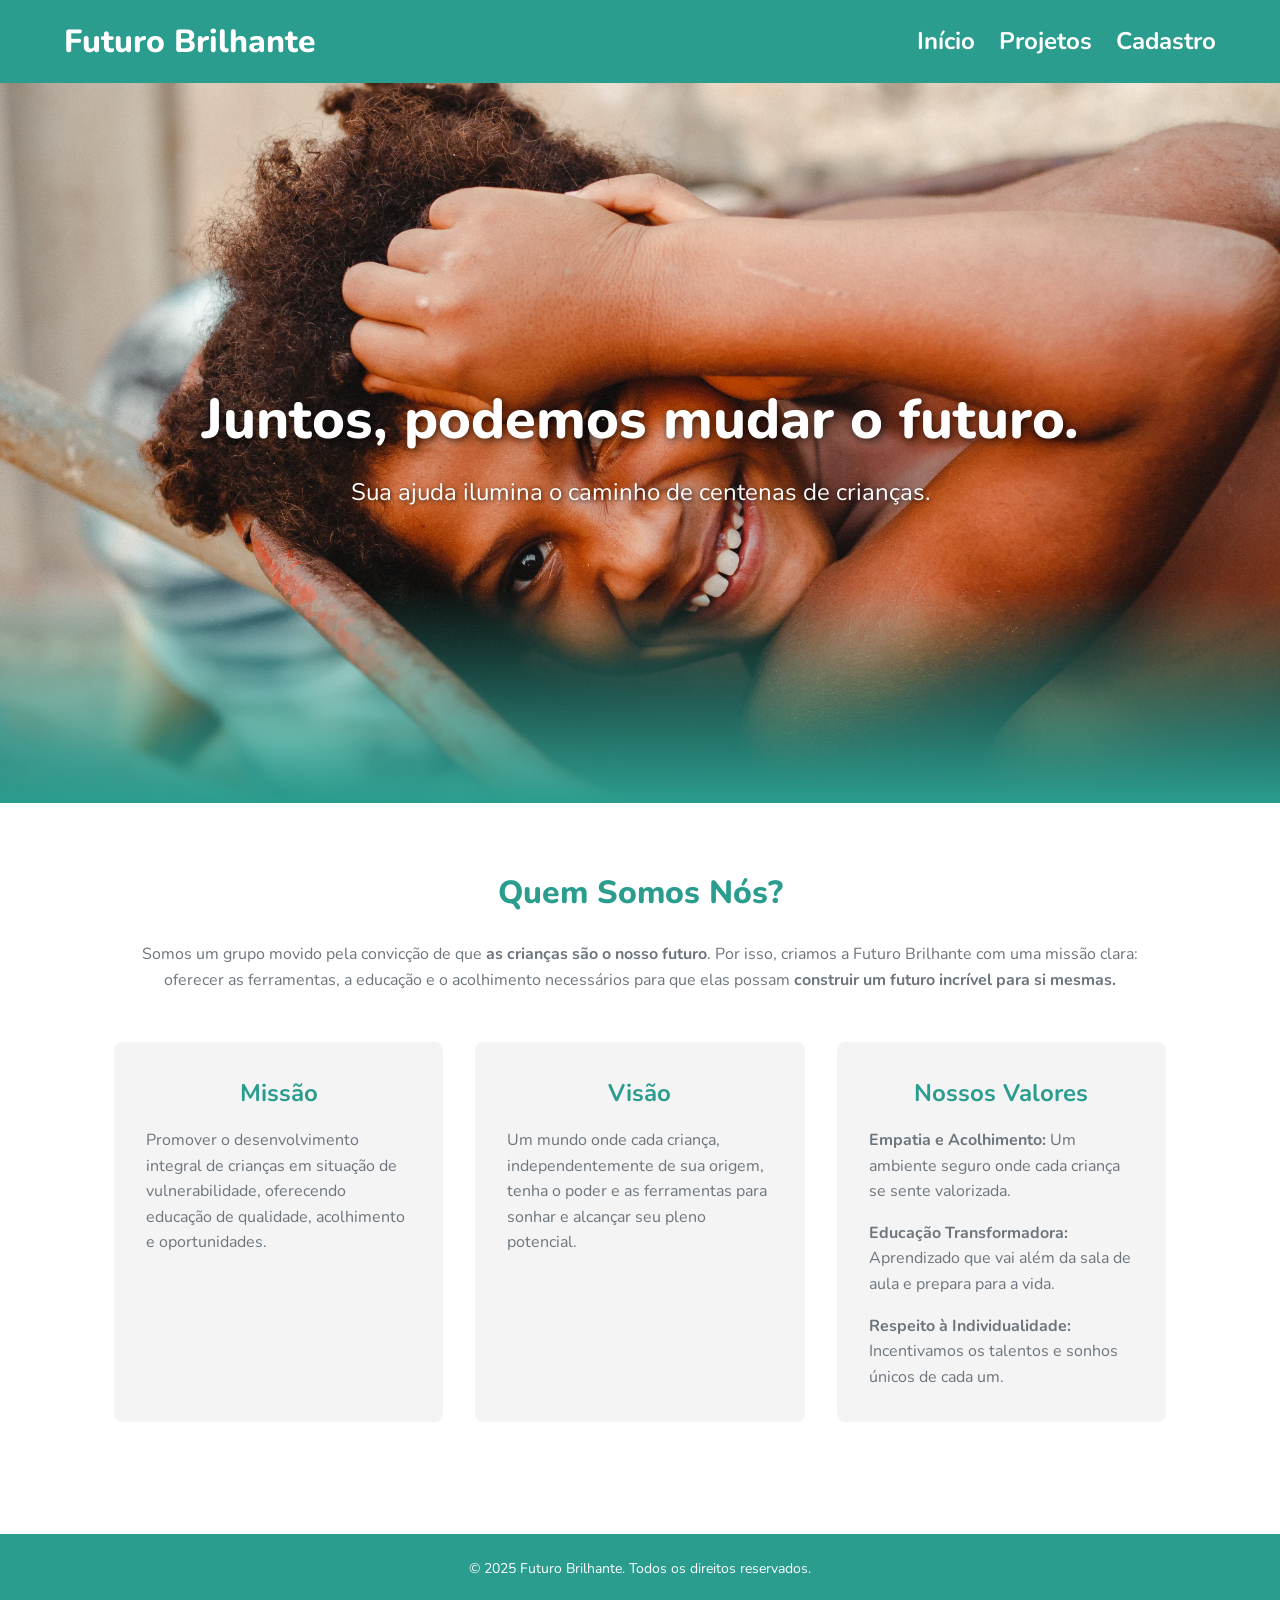
==== commit f1a8b25a: "atualizando var fontes e var de espaçamentos" ====
--- a/index.html
+++ b/index.html
@@ -47,8 +47,7 @@
             <div class="container">
                 <div class="historia">
 
-                    <p id="teste"></p>
-                    <h2>Quem Somos Nós?</h2>
+                    <h2 tabindex="0">Quem Somos Nós?</h2>
                     <p>
                         Somos um grupo movido pela convicção de que <strong>as crianças são o nosso futuro</strong>.
                         Por isso, criamos a Futuro Brilhante com uma missão clara: oferecer as ferramentas,
@@ -59,7 +58,7 @@
 
                 <div class="valores_grid">
                     <div class="valores-card">
-                        <h3>Missão</h3>
+                        <h3 tabindex="0">Missão</h3>
                         <p>
                             Promover o desenvolvimento integral de crianças em situação de vulnerabilidade, oferecendo
                             educação de qualidade, acolhimento e oportunidades.
@@ -67,7 +66,7 @@
                     </div>
 
                     <div class="valores-card">
-                        <h3>Visão</h3>
+                        <h3 tabindex="0">Visão</h3>
                         <p>
                             Um mundo onde cada criança, independentemente de sua origem, tenha o poder e as ferramentas
                             para sonhar e alcançar seu pleno potencial.
@@ -75,7 +74,7 @@
                     </div>
 
                     <div class="valores-card">
-                        <h3>Nossos Valores</h3>
+                        <h3 tabindex="0">Nossos Valores</h3>
                         <ul class="lista-valores">
                             <li><strong>Empatia e Acolhimento:</strong> Um ambiente seguro onde cada criança se sente
                                 valorizada.</li>
--- a/styles/style.css
+++ b/styles/style.css
@@ -5,36 +5,63 @@
 }
 
 :root {
-    --verde-esperanca: #2A9D8F;
-    --amarelo-vibrante: #E9C46A;
-    --branco: #FFFFFF;
-    --cinza-escuro: #264653;
-    --cinza-claro: #F4F4F4;
-}
-
+    /* PALETAS DE CORES */
+
+    /*CORES DE FUNDOS  */
+    --cor-primaria-verde: #2A9D8F;
+    --cor-fundo-principal: #FFFFFF;
+    --cor-fundo-card-cinza: #F4F4F4;
+    --cor-fundo-secao: #F4F4F4;
+    /* CORES DE TEXTOS */
+    --cor-texto-principal: #212529;
+    --cor-texto-secundario: #6c757d;
+    /* CORES DE BUTTON */
+    --cor-acao-amarelo: #E9C46A;
+
+    /* --- TAMANHOS DE FONTE --- */
+    --fonte-tamanho-xxl: 2.5rem;/* 40px */
+    --fonte-tamanho-xl: 2.0rem;/* 32px */
+    --fonte-tamanho-lg: 1.5rem;/* 24px */
+    --fonte-tamanho-base: 1rem;/* 16px */
+    --fonte-tamanho-sm: 0.875rem;/* 14px */
+
+    /* --- PESOS DE FONTE (da fonte Nunito) --- */
+    --fonte-peso-regular: 400;
+    --fonte-peso-bold: 700;
+    --fonte-peso-extrabold: 800;
+
+    /* --- ESPAÇAMENTO --- */
+  --espaco-xs:  0.5rem;   /* 8px */
+  --espaco-sm:  1rem;     /* 16px */
+  --espaco-md:  1.5rem;   /* 24px */
+  --espaco-lg:  2rem;     /* 32px */
+  --espaco-xl:  3rem;     /* 48px */
+  --espaco-xxl: 4rem;     /* 64px */
+}
+
+/* GERAL */
 body {
     font-family: 'Nunito', sans-serif;
-    background-color: var(--branco);
-    color: var(--cinza-escuro);
+    background-color: var(--cor-fundo-principal);
+    color: var(--cor-texto-secundario);
     line-height: 1.6;
 }
 
-/* --- ESTILOS GERAIS --- */
 .container {
     max-width: 1100px;
     margin: 0 auto;
-    padding: 0 20px;
+    padding: 0 var(--espaco-md);
 }
 
 .conteudo-principal {
-    padding: 60px 0;
+    padding: var(--espaco-xxl) 0;
 }
 
 /* --- CABEÇALHO E NAVEGAÇÃO --- */
 header {
-    background-color: var(--verde-esperanca);
-    color: var(--branco);
-    padding: 1rem 0;
+    background-color: var(--cor-primaria-verde);
+    color: var(--cor-fundo-principal);
+    padding: var(--espaco-sm) 0;
     box-shadow: 0 2px 4px rgba(0, 0, 0, 0.1);
 }
 
@@ -44,12 +71,12 @@
     align-items: center;
     max-width: 1200px;
     margin: 0 auto;
-    padding: 0 20px;
+    padding: 0 var(--espaco-md);
 }
 
 .nav_h1 {
-    font-size: 1.8rem;
-    font-weight: 800;
+    font-size: var(--fonte-tamanho-xl);
+    font-weight: var(--fonte-peso-extrabold);
 }
 
 .nav_principal .ul_nav {
@@ -58,30 +85,32 @@
 }
 
 .nav_principal .li_nav {
-    margin-left: 25px;
+    margin-left: var(--espaco-md);
 }
 
 .nav_principal .a_nav {
     text-decoration: none;
-    color: var(--branco);
-    font-weight: 700;
+    color: var(--cor-fundo-principal);
+    font-weight: var(--fonte-peso-bold);
     transition: opacity 0.3s;
+    font-size: var(--fonte-tamanho-lg);
 }
 
 .a_nav:hover {
     opacity: 0.8;
 }
 
-/* Esconde o botão em telas grandes */
+/* Esconde o botão em telas maiores */
 .buttonToggle {
     display: none;
     background: none;
     border: none;
-    color: var(--branco);
+    color: var(--cor-fundo-principal);
     cursor: pointer;
 }
+
 .buttonToggle .material-symbols-outlined {
-    font-size: 2.5rem;
+    font-size: var(--fonte-tamanho-xxl);
 }
 
 /* --- SEÇÃO HERO (PÁGINA INICIAL) --- */
@@ -109,55 +138,76 @@
 
 .hero-texto {
     position: relative;
-    color: var(--branco);
-    text-align: center;
-    padding: 20px;
+    color: var(--cor-fundo-principal);
+    text-align: center;
+    padding: var(--espaco-md);
     z-index: 1;
+
 }
 
 .hero-texto h1 {
     font-size: 3.5rem;
-    font-weight: 800;
+    font-weight: var(--fonte-peso-extrabold);
     text-shadow: 2px 2px 8px rgba(0, 0, 0, 0.7);
 }
 
 .hero-texto p {
-    font-size: 1.3rem;
+    font-size: var(--fonte-tamanho-lg);
     text-shadow: 1px 1px 4px rgba(0, 0, 0, 0.7);
-    margin-top: 10px;
+    margin-top: var(--espaco-xs);
 }
 
 
 /* --- CONTEÚDO PÁGINA INICIAL --- */
 .historia {
     text-align: center;
-    margin-bottom: 40px;
-}
+    margin-bottom: var(--espaco-xl);
+}
+
 
 .historia h2 {
-    color: var(--verde-esperanca);
-    margin-bottom: 15px;
-    font-size: 2rem;
-}
-
+    color: var(--cor-primaria-verde);
+    margin-bottom: var(--espaco-md);
+    font-size: var(--fonte-tamanho-xl);
+    font-weight: var(--fonte-peso-extrabold);
+}
+
+.pagina-titulo-section {
+    background-color: var(--cor-fundo-secao);
+    padding: var(--espaco-xl) 0;
+}
+
+.pagina-titulo-texto {
+    color: var(--cor-primaria-verde);
+    text-align: center;
+}
+
+.pagina-titulo-texto h1 {
+    font-size: var(--fonte-tamanho-xxl);
+    font-weight: var(--fonte-peso-extrabold);
+}
+
+
+/* Cards */
 .valores_grid {
     display: grid;
     grid-template-columns: repeat(auto-fit, minmax(300px, 1fr));
-    gap: 30px;
-    margin-top: 40px;
+    gap: var(--espaco-lg);
+    margin-top: var(--espaco-xl);
 }
 
 .valores-card {
-    background-color: var(--cinza-claro);
-    padding: 30px;
-    border-radius: 10px;
+    background-color: var(--cor-fundo-card-cinza);
+    padding: var(--espaco-lg);
+    border-radius: var(--espaco-xs);
 }
 
 .valores-card h3 {
-    color: var(--verde-esperanca);
-    text-align: center;
-    margin-bottom: 15px;
-    font-size: 1.5rem;
+    color: var(--cor-primaria-verde);
+    text-align: center;
+    margin-bottom: var(--espaco-sm);
+    font-size: var(--fonte-tamanho-lg);
+    font-weight: var(--fonte-peso-bold );
 }
 
 .lista-valores {
@@ -166,40 +216,22 @@
 }
 
 .lista-valores li {
-    margin-bottom: 15px;
+    margin-bottom: var(--espaco-sm);
 }
 
 .lista-valores li:last-child {
     margin-bottom: 0;
 }
-
-
-
-.pagina-titulo-section {
-    background-color: var(--cinza-claro);
-    padding: 40px 0;
-}
-
-.pagina-titulo-texto {
-    color: var(--verde-esperanca);
-    text-align: center;
-}
-
-.pagina-titulo-texto h1 {
-    font-size: 3.5rem;
-    font-weight: 800;
-}
-
 
 
 .projetos-grid {
     display: grid;
     grid-template-columns: repeat(auto-fit, minmax(320px, 1fr));
-    gap: 30px;
+    gap: var(--espaco-lg);
 }
 
 .card-project {
-    background-color: var(--branco);
+    background-color: var(--cor-fundo-principal);
     border-radius: 10px;
     box-shadow: 0 4px 8px rgba(0, 0, 0, 0.1);
     overflow: hidden;
@@ -226,82 +258,85 @@
 }
 
 .card-text {
-    padding: 20px;
+    padding: var(--espaco-md);
     flex-grow: 1;
 }
 
 .card-text h3 {
-    color: var(--verde-esperanca);
-    margin-bottom: 10px;
-}
-
-
-
+    color: var(--cor-primaria-verde);
+    margin-bottom: var(--espaco-sm);
+    font-size: var(--fonte-tamanho-lg);
+    font-weight: var(--fonte-peso-bold);
+}
+
+
+/* Formulario */
 .form-cadastro {
     max-width: 600px;
     margin: 0 auto;
-    padding: 40px;
-    background-color: var(--cinza-claro);
+    padding: var(--espaco-lg);
+    background-color: var(--cor-fundo-card-cinza);
     border-radius: 10px;
 }
 
 .form-cadastro h2,
 .form-cadastro p {
     text-align: center;
-    margin-bottom: 20px;
+    margin-bottom: var(--espaco-md);
 }
 
 .form-cadastro label {
     display: block;
-    margin-bottom: 5px;
-    font-weight: 700;
+    margin-bottom: var(--espaco-xs);
+    font-weight: var(--fonte-peso-bold);
 }
 
 .form-cadastro input,
 .form-cadastro textarea {
     width: 100%;
-    padding: 12px;
-    margin-bottom: 20px;
+    padding: var(--espaco-sm);
+    margin-bottom: var(--espaco-md);
     border: 1px solid #ccc;
     border-radius: 5px;
     font-family: 'Nunito', sans-serif;
-    font-size: 1rem;
+    font-size: var(--fonte-tamanho-base);
 }
 
 .form-cadastro button {
     width: 100%;
-    padding: 15px;
-    background-color: var(--amarelo-vibrante);
-    color: var(--cinza-escuro);
+    padding: var(--espaco-sm);
+    background-color: var(--cor-acao-amarelo);
+    color: var(--cor-texto-principal);
     border: none;
     border-radius: 5px;
-    font-size: 1.1rem;
-    font-weight: 700;
+    font-size: var(--fonte-tamanho-lg);
+    font-weight: var(--fonte-peso-bold);
     cursor: pointer;
     transition: background-color 0.3s;
 }
 
 .form-cadastro button:hover {
-    background-color: #f0c975;
-}
-
-
-
+    background-color: #f1bf54;
+}
+
+
+/* footer */
 footer {
-    background-color: var(--verde-esperanca);
-    color: var(--branco);
-    text-align: center;
-    padding: 20px 0;
-    margin-top: 40px;
-}
-
-
-
+    background-color: var(--cor-primaria-verde);
+    color: var(--cor-fundo-principal);
+    text-align: center;
+    padding: var(--espaco-md) 0;
+    margin-top: var(--espaco-xl);
+    font-size: var(--fonte-tamanho-sm);
+    font-weight: var(--fonte-tamanho-sm);
+}
+
+/* mensages  */
 .mensagem-erro {
     color: #c0392b;
-    font-size: 0.85rem;
+    font-size: var(--fonte-tamanho-sm);
     margin-top: -15px;
-    margin-bottom: 10px;
+    margin-bottom: var(--espaco-sm);
     display: block;
     height: 1rem;
 }
@@ -312,40 +347,40 @@
 }
 
 
-
+/* resposividade para mobile */
 
 @media (max-width: 768px) {
-    
+
     .buttonToggle {
         display: block;
     }
 
-    
+
     .nav_principal {
         position: absolute;
-        top: 80px; 
+        top: 80px;
         left: 0;
         width: 100%;
-        background-color: var(--verde-esperanca);
-        
+        background-color: var(--cor-primaria-verde);
+
         max-height: 0;
         overflow: hidden;
         transition: max-height 0.4s ease-out;
-        z-index: 1000; 
-    }
-
-    
+        z-index: 1000;
+    }
+
+
     .nav_principal.ativo {
-        max-height: 300px; 
+        max-height: 300px;
         box-shadow: 0 4px 6px rgba(0, 0, 0, 0.1);
     }
-    
-   
+
+
     .nav_principal .ul_nav {
         flex-direction: column;
         align-items: center;
-        padding: 20px 0;
-        gap: 15px;
+        padding: var(--espaco-md) 0;
+        gap: var(--espaco-sm);
     }
 
     .nav_principal .li_nav {
@@ -355,14 +390,14 @@
     }
 
     .nav_principal .a_nav {
-        font-size: 1.2rem;
-        padding: 10px 0;
+        font-size: var(--fonte-tamanho-lg);
+        padding: var(--espaco-sm) 0;
         display: block;
     }
 
-    
+
     .hero-texto h1,
     .pagina-titulo-texto h1 {
-        font-size: 2.5rem;
-    }
-}+        font-size: var(--fonte-tamanho-lg);
+    }
+} 
